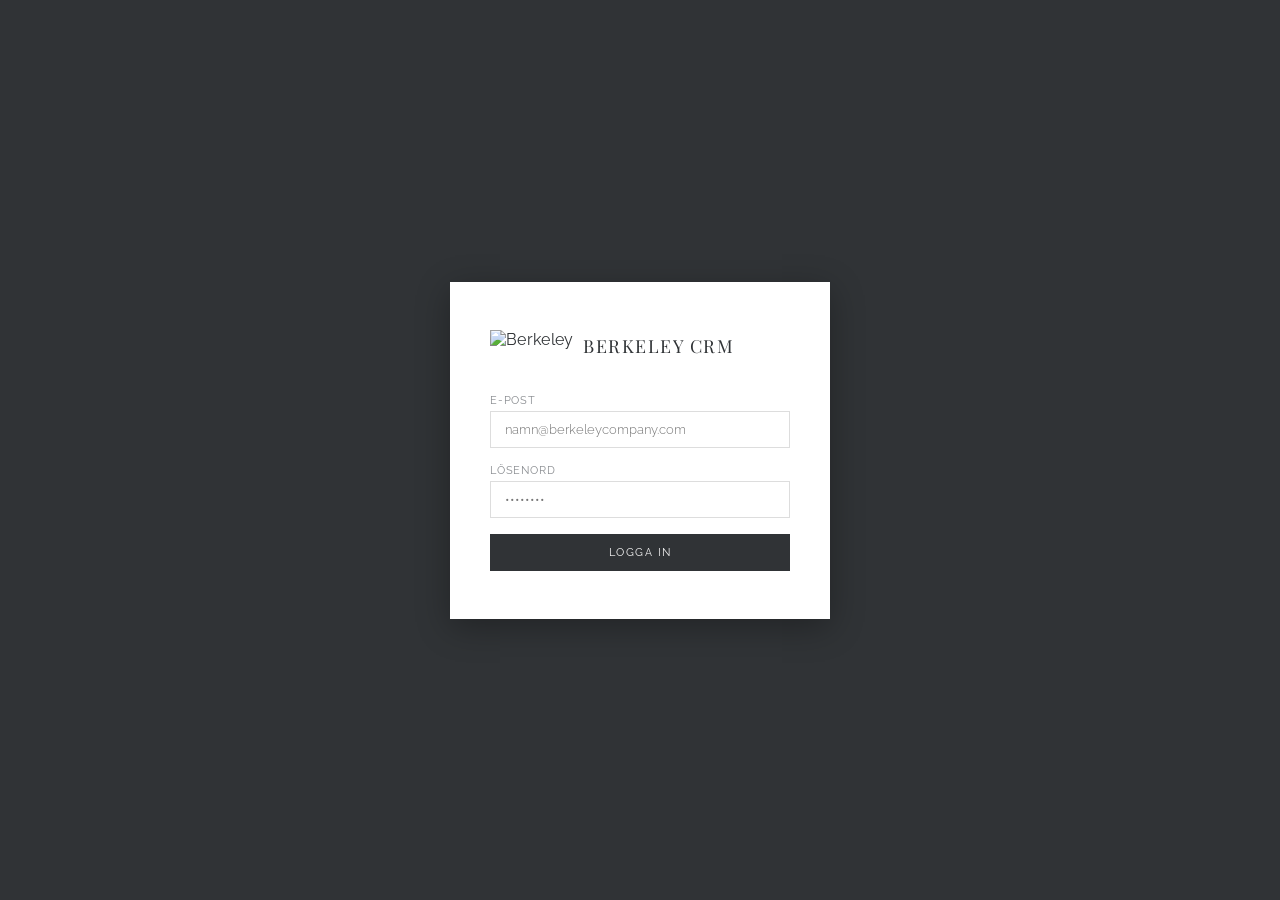
==== index.html @ 66a7ab39 "Initial commit: Berkeley CRM v2 Multi-user CRM with Supabase backend, role-based access (admin/manag" ====
<!DOCTYPE html>
<html lang="sv">
<head>
  <meta charset="UTF-8">
  <meta name="viewport" content="width=device-width, initial-scale=1.0">
  <title>Berkeley CRM — Logga in</title>
  <link rel="preconnect" href="https://fonts.googleapis.com">
  <link href="https://fonts.googleapis.com/css2?family=Raleway:wght@300;400;500;600&display=swap" rel="stylesheet">
  <link href="https://fonts.googleapis.com/css2?family=Playfair+Display:wght@400;500&display=swap" rel="stylesheet">
  <style>
    *, *::before, *::after { margin: 0; padding: 0; box-sizing: border-box; }

    body {
      font-family: 'Raleway', sans-serif;
      background: #303336;
      color: #f2f2f2;
      display: flex;
      align-items: center;
      justify-content: center;
      height: 100vh;
      letter-spacing: .3px;
    }

    .login-box {
      background: #fff;
      color: #303336;
      padding: 48px 40px;
      width: 380px;
      box-shadow: 0 8px 32px rgba(0, 0, 0, .3);
    }

    .login-logo {
      display: flex;
      align-items: center;
      gap: 10px;
      margin-bottom: 32px;
    }

    .login-logo img {
      height: 32px;
    }

    .login-logo h1 {
      font-family: 'Playfair Display', serif;
      font-size: 18px;
      font-weight: 400;
      letter-spacing: 1.5px;
      text-transform: uppercase;
    }

    .login-box label {
      font-size: 11px;
      color: #8a8d91;
      display: block;
      margin-bottom: 4px;
      letter-spacing: .8px;
      text-transform: uppercase;
      font-weight: 400;
    }

    .login-box input {
      width: 100%;
      padding: 10px 14px;
      font-size: 13px;
      border: 1px solid #ddd;
      border-radius: 0;
      margin-bottom: 16px;
      font-family: 'Raleway', sans-serif;
      font-weight: 300;
      outline: none;
    }

    .login-box input:focus {
      border-color: #303336;
    }

    .login-btn {
      width: 100%;
      padding: 12px;
      background: #303336;
      color: #f2f2f2;
      border: none;
      border-radius: 0;
      cursor: pointer;
      font-size: 11px;
      font-family: 'Raleway', sans-serif;
      font-weight: 400;
      letter-spacing: 1.5px;
      text-transform: uppercase;
      transition: background .2s;
    }

    .login-btn:hover {
      background: #1c1d1f;
    }

    .login-btn:disabled {
      opacity: .5;
      cursor: not-allowed;
    }

    .login-error {
      display: none;
      font-size: 12px;
      color: #c0392b;
      margin-bottom: 12px;
    }

    .login-error.show {
      display: block;
    }
  </style>
</head>
<body>

  <div class="login-box">
    <div class="login-logo">
      <img src="https://cdn.berkeleycompany.com/preset:sharp/resize:fit:1700:0:0/width:1700/quality:70/gravity:sm/plain/https://api.berkeleycompany.com/storage/berkeley/logo/berkeley-logo-symbol.png" alt="Berkeley">
      <h1>Berkeley CRM</h1>
    </div>

    <form id="loginForm">
      <label>E-post</label>
      <input id="email" type="email" placeholder="namn@berkeleycompany.com" required autocomplete="email">

      <label>Lösenord</label>
      <input id="password" type="password" placeholder="••••••••" required autocomplete="current-password">

      <div class="login-error" id="loginError"></div>

      <button type="submit" class="login-btn" id="loginBtn">Logga in</button>
    </form>
  </div>

  <!-- Supabase CDN -->
  <script src="https://cdn.jsdelivr.net/npm/@supabase/supabase-js@2"></script>

  <script type="module">
    import { sb } from './js/supabase-client.js';

    /* If already logged in, go straight to app */
    const { data: { session } } = await sb.auth.getSession();
    if (session) window.location.href = 'app.html';

    /* Login form */
    document.getElementById('loginForm').addEventListener('submit', async (e) => {
      e.preventDefault();
      const btn = document.getElementById('loginBtn');
      const errorEl = document.getElementById('loginError');
      btn.disabled = true;
      errorEl.classList.remove('show');

      const email = document.getElementById('email').value.trim();
      const password = document.getElementById('password').value;

      const { error } = await sb.auth.signInWithPassword({ email, password });

      if (error) {
        errorEl.textContent = 'Fel e-post eller lösenord.';
        errorEl.classList.add('show');
        btn.disabled = false;
      } else {
        window.location.href = 'app.html';
      }
    });
  </script>
</body>
</html>
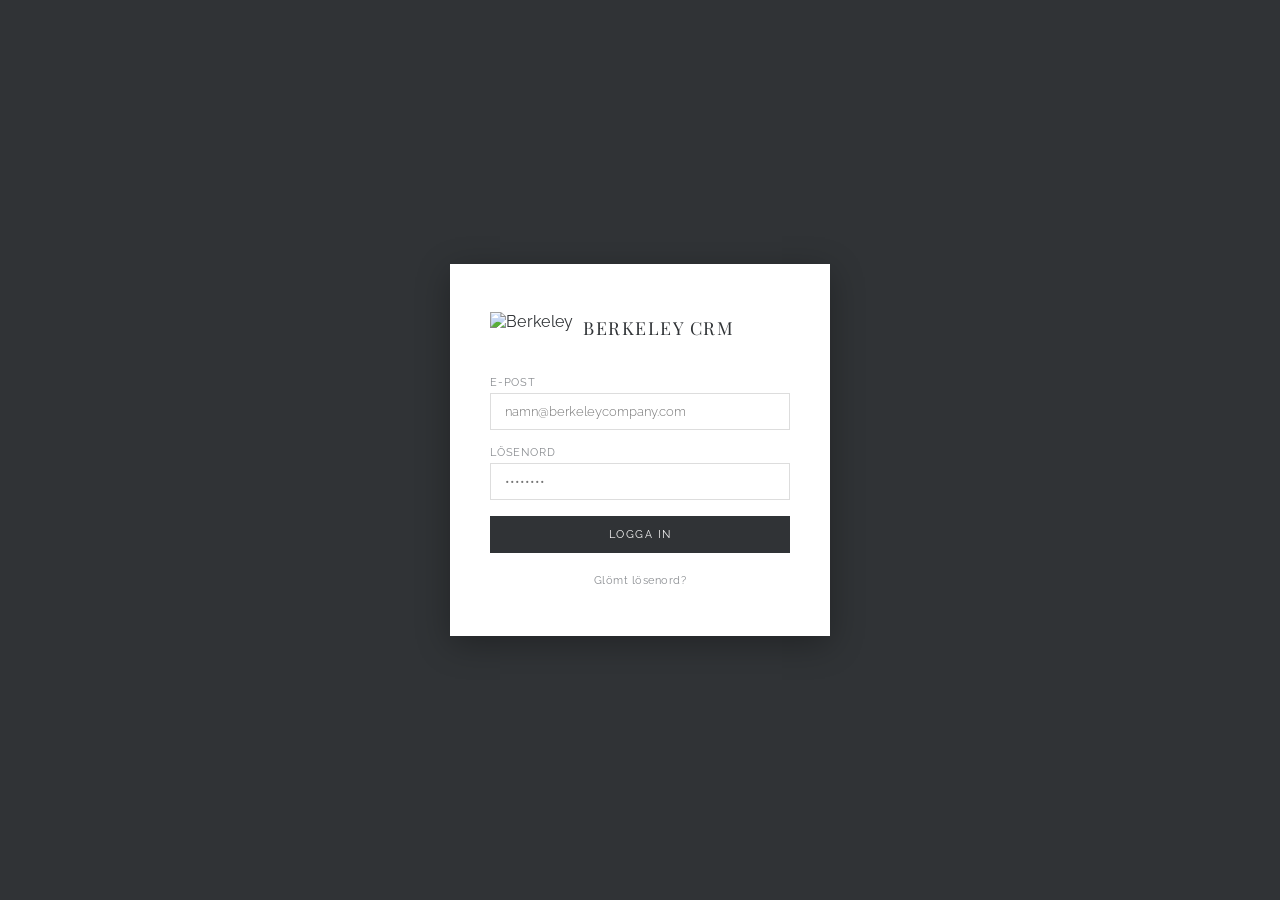
==== commit 7ee0d33f: "Add forgot password on login page and change password in app - Login page: "Glömt lösenord?" link se" ====
--- a/index.html
+++ b/index.html
@@ -2,7 +2,12 @@
 <html lang="sv">
 <head>
   <meta charset="UTF-8">
-  <meta name="viewport" content="width=device-width, initial-scale=1.0">
+  <meta name="viewport" content="width=device-width, initial-scale=1.0, viewport-fit=cover">
+  <meta name="apple-mobile-web-app-capable" content="yes">
+  <meta name="apple-mobile-web-app-status-bar-style" content="black-translucent">
+  <meta name="theme-color" content="#303336">
+  <link rel="manifest" href="manifest.json">
+  <link rel="apple-touch-icon" href="icons/icon-192.png">
   <title>Berkeley CRM — Logga in</title>
   <link rel="preconnect" href="https://fonts.googleapis.com">
   <link href="https://fonts.googleapis.com/css2?family=Raleway:wght@300;400;500;600&display=swap" rel="stylesheet">
@@ -26,7 +31,32 @@
       color: #303336;
       padding: 48px 40px;
       width: 380px;
+      max-width: 100%;
       box-shadow: 0 8px 32px rgba(0, 0, 0, .3);
+    }
+
+    @media (max-width: 480px) {
+      body {
+        background: #fff;
+        padding: 0;
+      }
+      .login-box {
+        width: 100%;
+        padding: 0 28px;
+        box-shadow: none;
+      }
+      .login-logo {
+        margin-bottom: 40px;
+      }
+      .login-box input {
+        padding: 14px 14px;
+        font-size: 15px;
+      }
+      .login-btn {
+        padding: 16px;
+        font-size: 12px;
+        margin-top: 8px;
+      }
     }
 
     .login-logo {
@@ -130,6 +160,20 @@
 
       <button type="submit" class="login-btn" id="loginBtn">Logga in</button>
     </form>
+
+    <!-- Forgot password -->
+    <div id="forgotSection" style="margin-top:16px;text-align:center;">
+      <a href="#" id="forgotLink" style="font-size:11px;color:#8a8d91;text-decoration:none;letter-spacing:.5px;">Glömt lösenord?</a>
+    </div>
+    <div id="resetSection" style="display:none;margin-top:16px;">
+      <label>E-post</label>
+      <input id="resetEmail" type="email" placeholder="namn@berkeleycompany.com" autocomplete="email">
+      <div class="login-error" id="resetMsg" style="color:#2ECC71;"></div>
+      <button class="login-btn" id="resetBtn">Skicka återställningslänk</button>
+      <div style="text-align:center;margin-top:12px;">
+        <a href="#" id="backToLogin" style="font-size:11px;color:#8a8d91;text-decoration:none;letter-spacing:.5px;">← Tillbaka till login</a>
+      </div>
+    </div>
   </div>
 
   <!-- Supabase CDN -->
@@ -141,6 +185,42 @@
     /* If already logged in, go straight to app */
     const { data: { session } } = await sb.auth.getSession();
     if (session) window.location.href = 'app.html';
+
+    /* Forgot password toggle */
+    document.getElementById('forgotLink').addEventListener('click', (e) => {
+      e.preventDefault();
+      document.getElementById('loginForm').style.display = 'none';
+      document.getElementById('forgotSection').style.display = 'none';
+      document.getElementById('resetSection').style.display = 'block';
+      document.getElementById('resetEmail').value = document.getElementById('email').value;
+    });
+
+    document.getElementById('backToLogin').addEventListener('click', (e) => {
+      e.preventDefault();
+      document.getElementById('loginForm').style.display = '';
+      document.getElementById('forgotSection').style.display = '';
+      document.getElementById('resetSection').style.display = 'none';
+    });
+
+    /* Password reset */
+    document.getElementById('resetBtn').addEventListener('click', async () => {
+      const email = document.getElementById('resetEmail').value.trim();
+      const msgEl = document.getElementById('resetMsg');
+      if (!email) { msgEl.textContent = 'Ange din e-postadress.'; msgEl.style.color = '#c0392b'; msgEl.classList.add('show'); return; }
+      document.getElementById('resetBtn').disabled = true;
+      const { error } = await sb.auth.resetPasswordForEmail(email, {
+        redirectTo: window.location.origin + window.location.pathname.replace('index.html', '') + 'app.html'
+      });
+      if (error) {
+        msgEl.textContent = 'Kunde inte skicka. Kontrollera e-postadressen.';
+        msgEl.style.color = '#c0392b';
+      } else {
+        msgEl.textContent = 'Återställningslänk skickad! Kolla din inkorg.';
+        msgEl.style.color = '#2ECC71';
+      }
+      msgEl.classList.add('show');
+      document.getElementById('resetBtn').disabled = false;
+    });
 
     /* Login form */
     document.getElementById('loginForm').addEventListener('submit', async (e) => {
@@ -164,5 +244,10 @@
       }
     });
   </script>
+  <script>
+    if ('serviceWorker' in navigator) {
+      navigator.serviceWorker.register('sw.js').catch(() => {});
+    }
+  </script>
 </body>
 </html>
